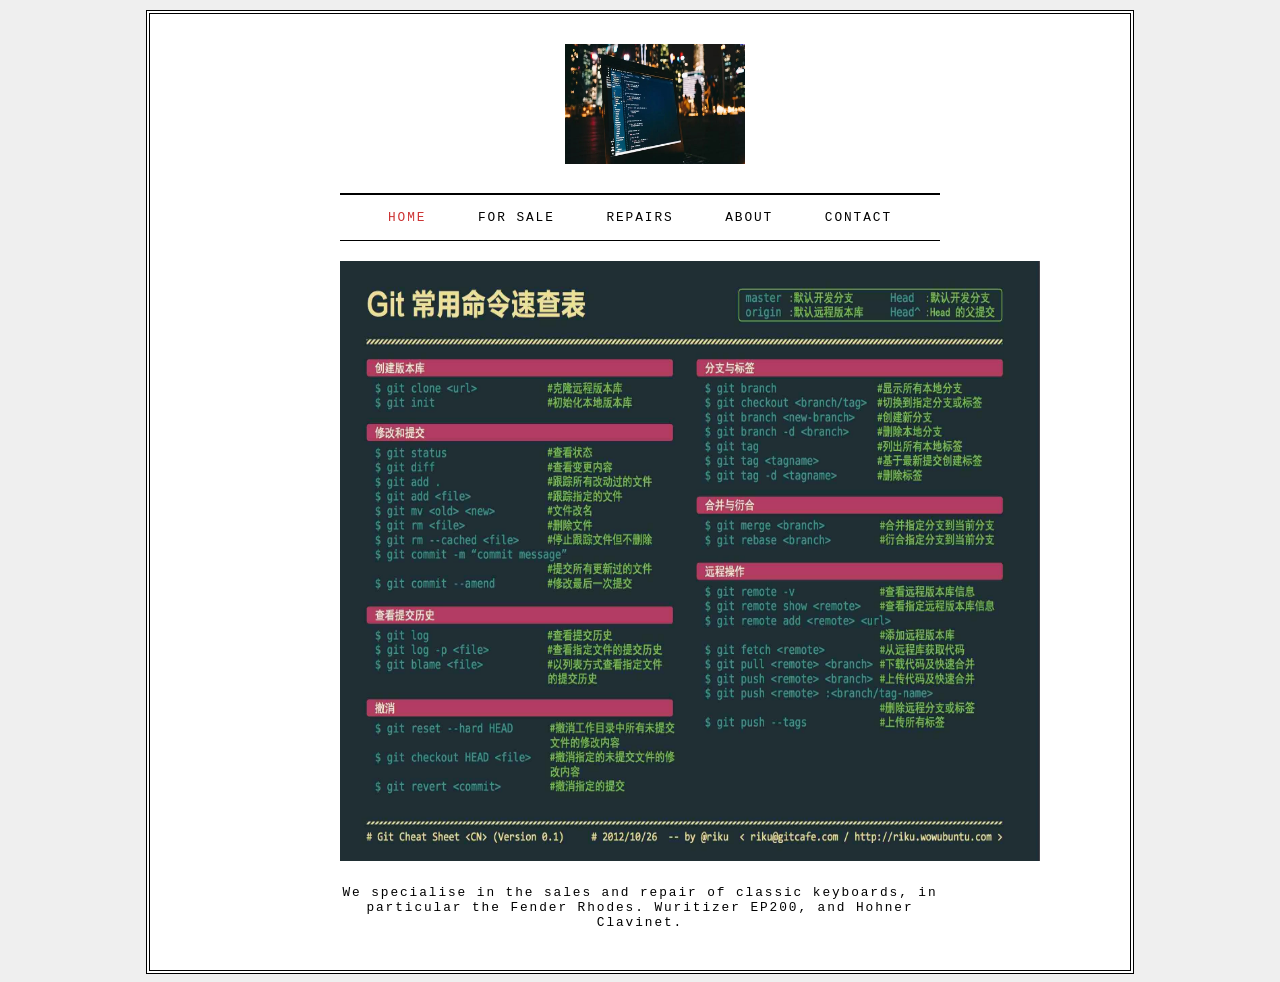
==== test-hezi.html @ 7249305c "test the page layout." ====
<!DOCTYPE html>
<html lang="en">
<head>
    <meta charset="UTF-8">
    <meta name="viewport" content="width=device-width, initial-scale=1.0">
    <meta http-equiv="X-UA-Compatible" content="ie=edge">
    <title>Paky testing Boxes</title>

    <style type="text/css">
        body {
            font-size: 80%;
            font-family: monospace,Courier,'Courier New';
            letter-spacing: 0.15em;
            background-color: #efefef;
        }

        #page {
            max-width: 940px;
            min-width: 720px;
            margin: 10px auto 10px auto;
            padding:20px;
            border: 4px double #000;
            background-color: #fff;
        }

        #logo {
            width: 150px;
            margin: 10px auto 25px auto;
        }

        ul {
            width: 570px;
            padding: 15px;
            margin: 0px auto 0px auto;
            border-top: 2px solid #000;
            border-bottom: 1px solid #000;
            text-align: center;
        }
        li {
            display: inline;
            margin: 0px 3px;
        }

        p{
            text-align: center;
            width: 600px;
            margin: 20px auto 20px auto;
            font-weight: normal;
        }

        a{
            color: #000;
            text-transform: uppercase;
            text-decoration: none;
            padding: 6px 18px 5px 18px;
        }
        a:hover, a.on{
            color: #c33;
            background-color: #fff;
        }

        #logo_image {
            width: 180px;
            height: 120px;

        }

        #main_image {
            width: 700px;
            height: 600px;
            margin: 0px 0px 0px 0px;
            padding: 0px 0px 0px 0px;
            border: 0px solid #000;

        }

    </style>
</head>
<body>
    <div id="page">
        <div id="logo">
            <img id="logo_image"
            src="image/logo.jpg" alt="The Paky's home page logo"/>
        </div>
        <ul id="navigation">
            <li><a href="#" class="on">home</a></li>
            <li><a href="#">for sale</a></li>
            <li><a href="#">repairs</a></li>
            <li><a href="#">about</a></li>
            <li><a href="#">contact</a></li>
        </ul>

        <p> <img id="main_image" src="image/git-cmdline.jpg" alt="git commond line picture." /> </p>

        <p>
            We specialise in the sales and repair of classic keyboards, in particular the Fender Rhodes.
            Wuritizer EP200, and Hohner Clavinet.
        </p>
    </div>

    
</body>
</html>
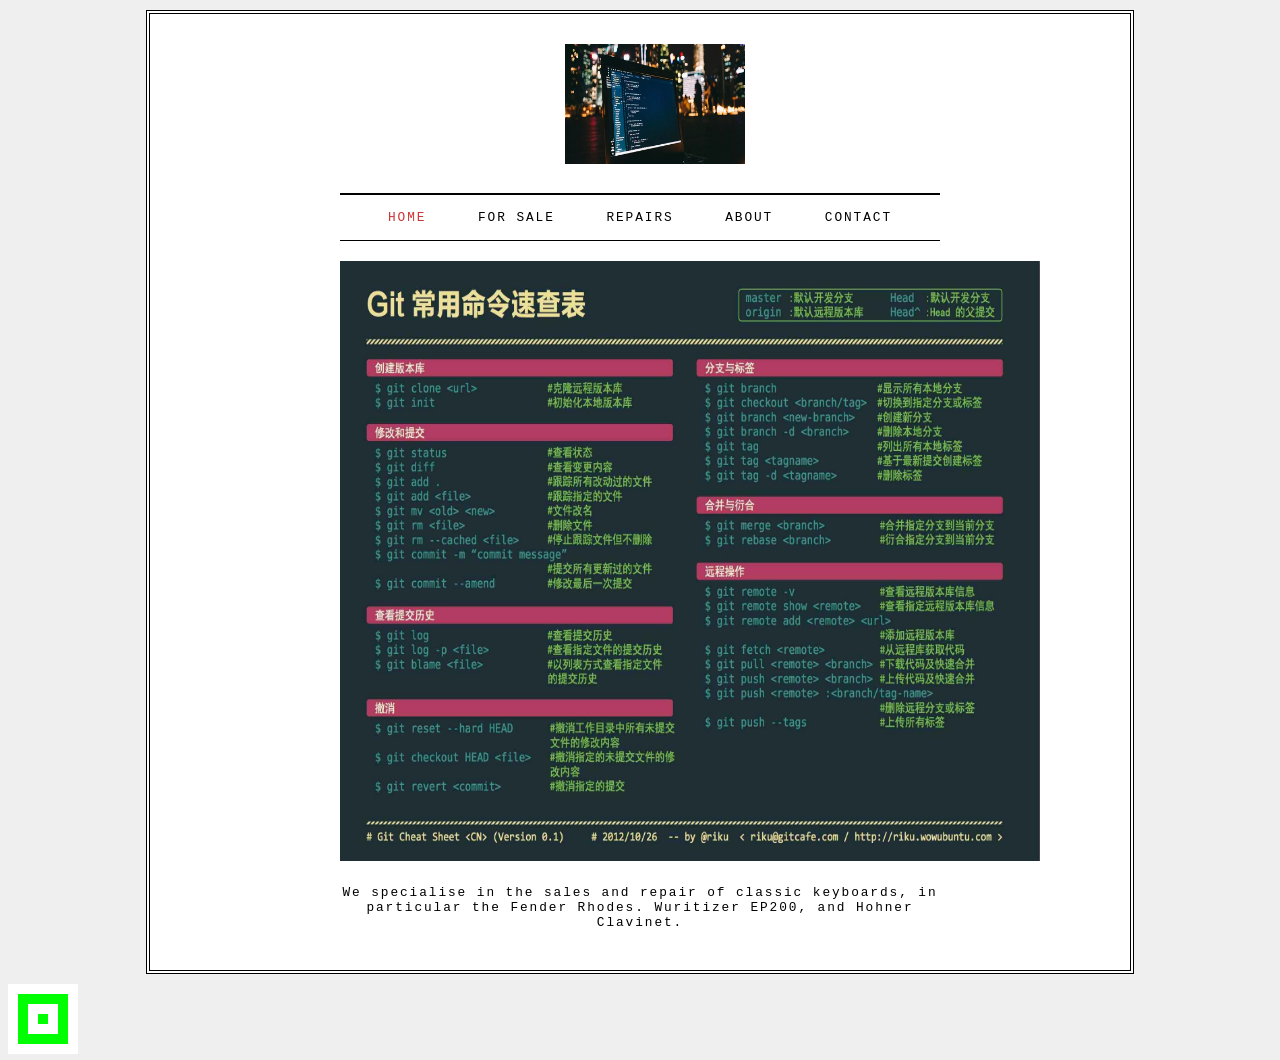
==== commit 5a8dcdf8: "Add test pages link into navigation. Most of testing page are try to show the box pattern and page l" ====
--- a/test-hezi.html
+++ b/test-hezi.html
@@ -74,6 +74,34 @@
 
         }
 
+        .content3{
+            width: 10px;
+            height: 10px;
+            background-color: #00ff00;
+        }
+
+        .content2{
+            width: 10px;
+            height: 10px;
+            padding: 10px;
+            background-color: #fff;
+        }
+
+        .content1{
+            width: 30px;
+            height: 30px;
+            padding: 10px;
+            background-color: #00ff00;
+        }
+
+        .warpper{
+            width: 50px;
+            height: 50px;
+            padding: 10px;
+            background-color: #fff;
+        }
+        
+
     </style>
 </head>
 <body>
@@ -97,6 +125,13 @@
             Wuritizer EP200, and Hohner Clavinet.
         </p>
     </div>
+    <div class="warpper">
+        <div class="content1">
+            <div class="content2">
+                <div class="content3"></div>
+            </div>
+        </div>
+    </div>
 
     
 </body>
